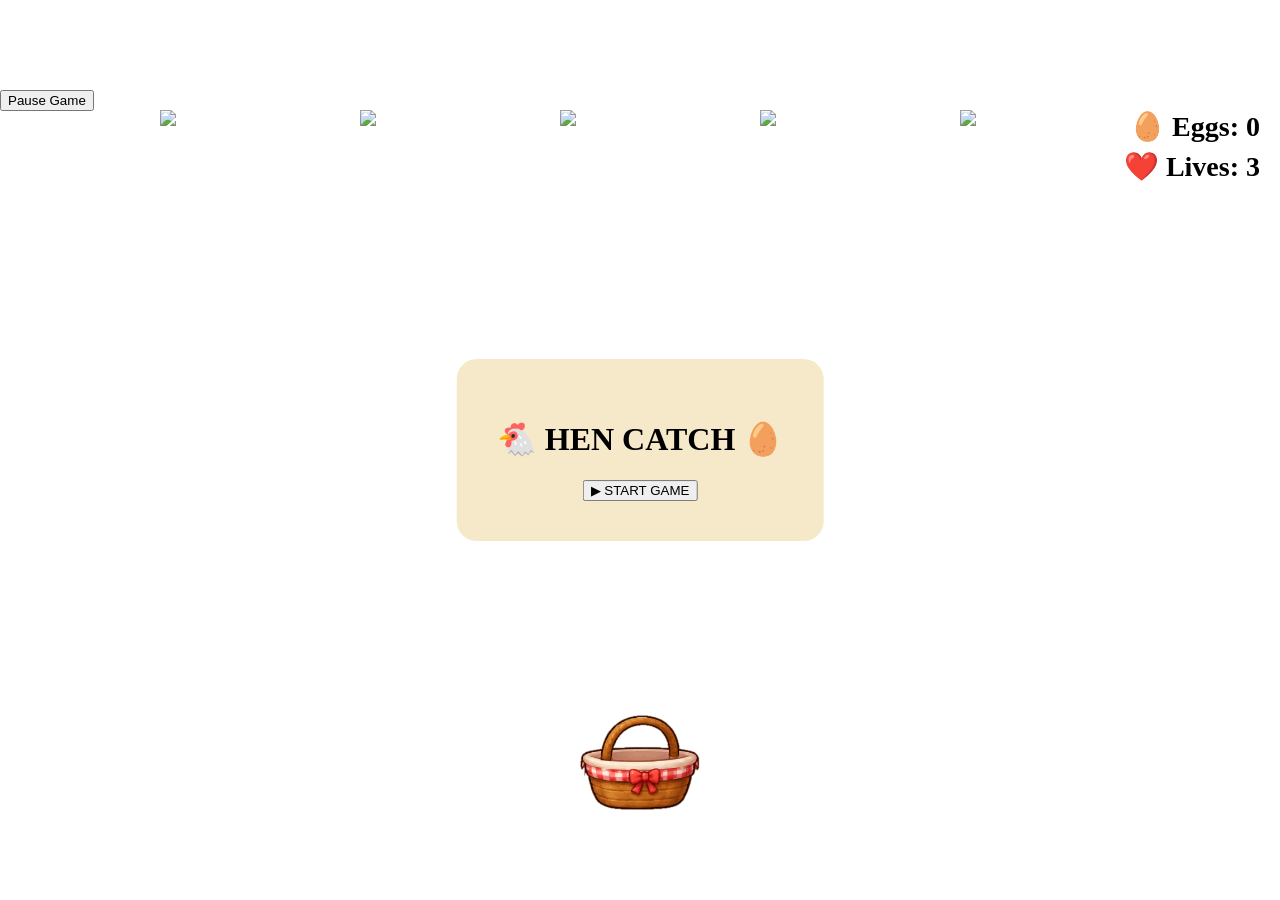
==== hengame/codes/hengame.html @ 22807453 "hengame structure" ====
<!DOCTYPE html>
<html lang='en'>
<head>
    <meta charset='utf-8'>
    <meta name='viewport' content='width=device-width, initial-scale=1'>
    <title>Hen Catch</title>
    <link rel="icon" type="image/png" href="ui/icon.png">
    <link rel='stylesheet' href='henstyle.css'>
</head>
<body>
    
    <div class="game-container">
        
        <div class="game">
            <div id="startScreen">
                <h1>🐔 HEN CATCH 🥚</h1>
                <button id="startBtn">▶ START GAME</button>
            </div>
            <img src="../assets/hen_idle/hen_idle_1.png" class="hen">
            <img src="../assets/hen_idle/hen_idle_1.png" class="hen" id="hen1">
            <img src="../assets/hen_idle/hen_idle_1.png" class="hen" id="hen2">
            <img src="../assets/hen_idle/hen_idle_1.png" class="hen" id="hen3">
            <img src="../assets/hen_idle/hen_idle_1.png" class="hen" id="hen4">

            <img id="basket" src="../assets/basket/basket_idle.png" class="Basket">
            <div id="eggCounter">🥚 Eggs: 0</div>
            <div id="eggLives">❤️ Lives: 3</div>
            <button id="Pause">Pause Game</button>
            <div id="gameOverPopup">
                <h1>GAME OVER! 💔</h1>
                <p id="finalScore">Eggs caught: 0</p>
                <button id="restartBtn">Play Again 🔄</button>
            </div>

        </div>

    
    </div>

    <script src="henscript.js"></script>
</body>
</html>
---- hengame/codes/henstyle.css ----
body {
    margin: 0;
}
 
.game-container {
    width: 100vw;
    height: 100vh;
    position: relative;
    overflow: hidden;
}

.game {
    width: 1280px;
    height: 720px;
    position: absolute;
    left: 50%;
    top: 50%;
    transform: translate(-50%, -50%);
    transform-origin: center center;
    background-image: url("../assets/background/Sunny Cartoon Chicken Yard.png");
    background-size: 100% 100%;
    background-repeat: no-repeat;
}

.hen {
    position: absolute;
    width: 100px;
    height: auto;
    left: 160px;
    top: 20px;
}


#hen1 {
    position: absolute;
    width: 100px;
    height: auto;
    left: 360px;
    top: 20px;
}

#hen2{
    position: absolute;
    width: 100px;
    height: auto;
    left: 560px;
    top: 20px;
}

#hen3 {
    position: absolute;
    width: 100px;
    height: auto;
    left: 760px;
    top: 20px;
}

#hen4 {
    position: absolute;
    width: 100px;
    height: auto;
    left: 960px;
    top: 20px;
}
.egg {
    position: absolute;
    width: 35px;
    height: auto;
    z-index: 1;
}
#basket {
    position: absolute;
    width: 120px;
    bottom: 0;
    left: 580px;
    transform: none;
    z-index: 2;
}
#eggCounter {
    position: absolute;
    top: 20px;
    right: 20px;
    font-size: 28px;
    font-weight: bold;
    color: rgb(0, 0, 0);
    z-index: 10;
}

#eggLives {
    position: absolute;
    top: 60px;
    right: 20px;
    font-size: 28px;
    font-weight: bold;
    color: rgb(0, 0, 0);
    z-index: 10;
}
#pauseBtn {
    position: absolute;
    top: 20px;
    left: 20px;
    padding: 10px 20px;
    cursor: pointer;
    z-index: 20;
}

#gameOverPopup {
    display: none;
    position: absolute;
    top: 50%;
    left: 50%;
    transform: translate(-50%, -50%);
    background: #f6e9c9;
    padding: 40px;
    border: 4px solid #966334;
    border-radius: 20px;
    text-align: center;
    z-index: 100;
}

#startScreen {
    position: absolute;
    top: 50%;
    left: 50%;
    transform: translate(-50%, -50%);
    text-align: center;
    background: #f6e9c9;
    padding: 40px;
    border-radius: 20px;
    z-index: 100;
}
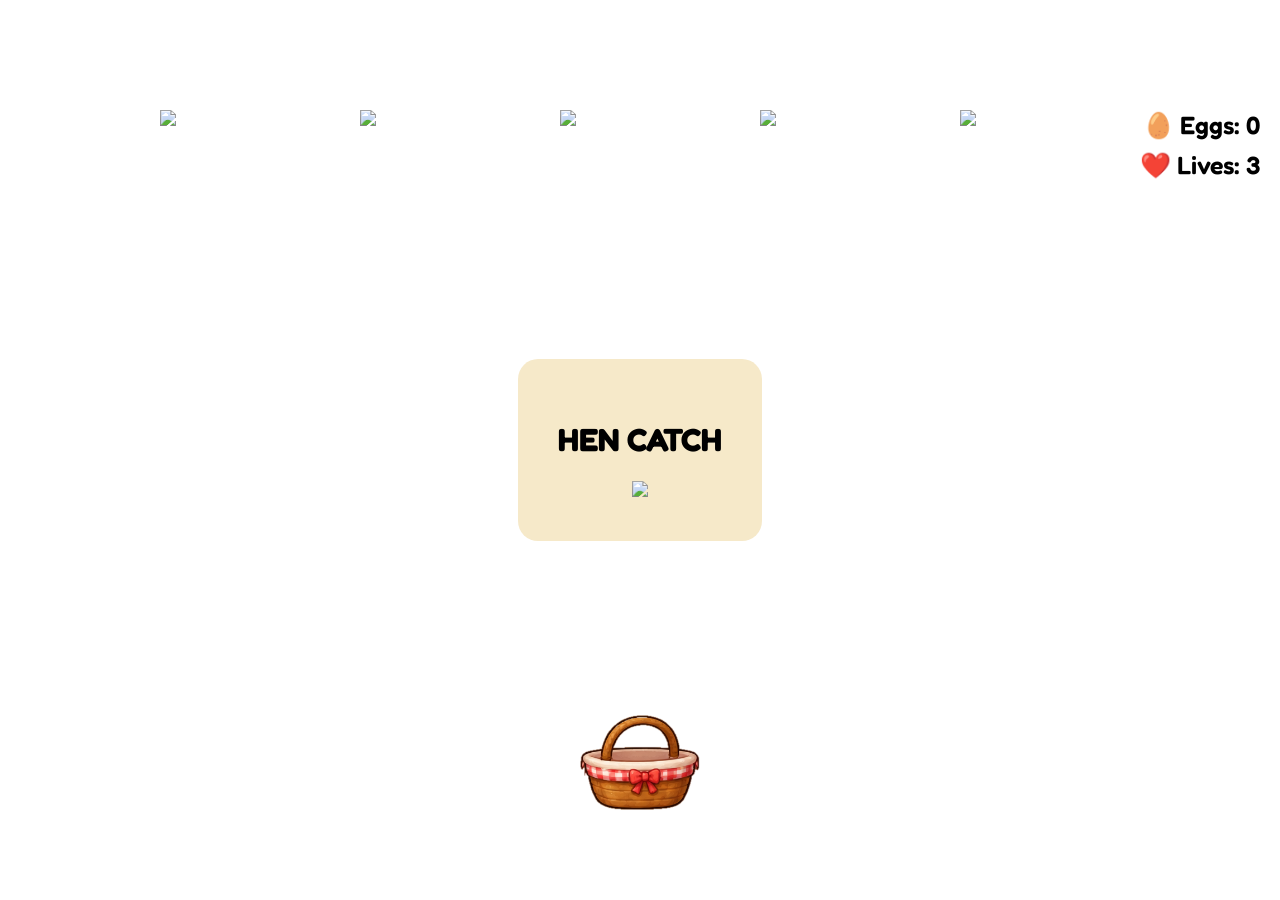
==== commit 264360a5: "buttons" ====
--- a/hengame/codes/hengame.html
+++ b/hengame/codes/hengame.html
@@ -1,20 +1,23 @@
 <!DOCTYPE html>
 <html lang='en'>
+
 <head>
     <meta charset='utf-8'>
     <meta name='viewport' content='width=device-width, initial-scale=1'>
     <title>Hen Catch</title>
     <link rel="icon" type="image/png" href="ui/icon.png">
     <link rel='stylesheet' href='henstyle.css'>
+    <link href="https://fonts.googleapis.com/css2?family=Fredoka:wght@400;500;600;700&display=swap" rel="stylesheet">
 </head>
+
 <body>
-    
+
     <div class="game-container">
-        
+
         <div class="game">
             <div id="startScreen">
-                <h1>🐔 HEN CATCH 🥚</h1>
-                <button id="startBtn">▶ START GAME</button>
+                <h1> HEN CATCH</h1>
+                <button id="startBtn"><img src="../assets/ui/play_button.png"></button>
             </div>
             <img src="../assets/hen_idle/hen_idle_1.png" class="hen">
             <img src="../assets/hen_idle/hen_idle_1.png" class="hen" id="hen1">
@@ -25,18 +28,19 @@
             <img id="basket" src="../assets/basket/basket_idle.png" class="Basket">
             <div id="eggCounter">🥚 Eggs: 0</div>
             <div id="eggLives">❤️ Lives: 3</div>
-            <button id="Pause">Pause Game</button>
+            <!--<button id="Pause">Pause Game</button>-->
             <div id="gameOverPopup">
-                <h1>GAME OVER! 💔</h1>
+                <h1><img src="../assets/ui/game_over.png" alt="Game Over"></h1>
                 <p id="finalScore">Eggs caught: 0</p>
-                <button id="restartBtn">Play Again 🔄</button>
+                <button id="restartBtn"><img src="../assets/ui/restart_button.png"></button>
             </div>
 
         </div>
 
-    
+
     </div>
 
     <script src="henscript.js"></script>
 </body>
+
 </html>
--- a/hengame/codes/henstyle.css
+++ b/hengame/codes/henstyle.css
@@ -1,7 +1,7 @@
 body {
     margin: 0;
 }
- 
+
 .game-container {
     width: 100vw;
     height: 100vh;
@@ -30,7 +30,6 @@
     top: 20px;
 }
 
-
 #hen1 {
     position: absolute;
     width: 100px;
@@ -39,7 +38,7 @@
     top: 20px;
 }
 
-#hen2{
+#hen2 {
     position: absolute;
     width: 100px;
     height: auto;
@@ -62,12 +61,14 @@
     left: 960px;
     top: 20px;
 }
+
 .egg {
     position: absolute;
     width: 35px;
     height: auto;
     z-index: 1;
 }
+
 #basket {
     position: absolute;
     width: 120px;
@@ -76,10 +77,12 @@
     transform: none;
     z-index: 2;
 }
+
 #eggCounter {
     position: absolute;
     top: 20px;
     right: 20px;
+    font-family: 'Fredoka', sans-serif;
     font-size: 28px;
     font-weight: bold;
     color: rgb(0, 0, 0);
@@ -91,17 +94,20 @@
     top: 60px;
     right: 20px;
     font-size: 28px;
+    font-family: 'Fredoka', sans-serif;
     font-weight: bold;
     color: rgb(0, 0, 0);
     z-index: 10;
 }
-#pauseBtn {
+
+#pause {
     position: absolute;
     top: 20px;
     left: 20px;
     padding: 10px 20px;
     cursor: pointer;
     z-index: 20;
+    display: none;
 }
 
 #gameOverPopup {
@@ -114,6 +120,7 @@
     padding: 40px;
     border: 4px solid #966334;
     border-radius: 20px;
+    font-family: 'Fredoka', sans-serif;
     text-align: center;
     z-index: 100;
 }
@@ -123,9 +130,36 @@
     top: 50%;
     left: 50%;
     transform: translate(-50%, -50%);
+    font-family: 'Fredoka', sans-serif;
     text-align: center;
     background: #f6e9c9;
     padding: 40px;
     border-radius: 20px;
     z-index: 100;
+}
+
+#startBtn {
+    background: none;
+    border: none;
+    padding: 0;
+    margin: 0;
+    cursor: pointer;
+    outline: none;
+}
+
+#restartBtn {
+    background: none;
+    border: none;
+    padding: 0;
+    margin: 0;
+    cursor: pointer;
+    outline: none;
+}
+
+#eggCounter,
+#eggLives,
+#finalScore {
+    font-family: 'Fredoka', sans-serif;
+    font-weight: 600;
+    font-size: 25px;
 }
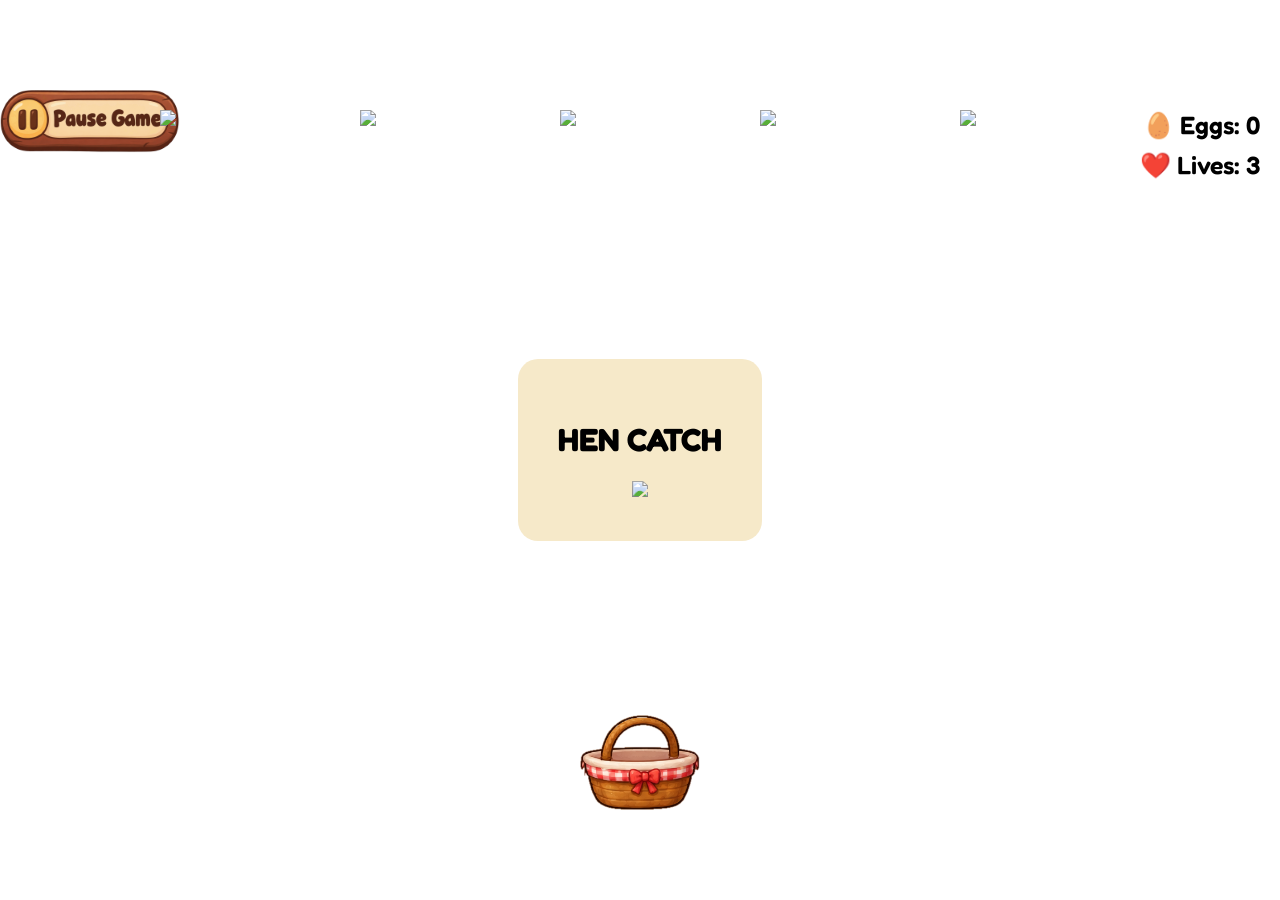
==== commit d2b0a03c: "restart button fixed" ====
--- a/hengame/codes/hengame.html
+++ b/hengame/codes/hengame.html
@@ -28,7 +28,7 @@
             <img id="basket" src="../assets/basket/basket_idle.png" class="Basket">
             <div id="eggCounter">🥚 Eggs: 0</div>
             <div id="eggLives">❤️ Lives: 3</div>
-            <!--<button id="Pause">Pause Game</button>-->
+            <button id="Pause"><img src="../assets/ui/pause_button.png" alt="Pause"></button>
             <div id="gameOverPopup">
                 <h1><img src="../assets/ui/game_over.png" alt="Game Over"></h1>
                 <p id="finalScore">Eggs caught: 0</p>
--- a/hengame/codes/henstyle.css
+++ b/hengame/codes/henstyle.css
@@ -100,14 +100,13 @@
     z-index: 10;
 }
 
-#pause {
-    position: absolute;
-    top: 20px;
-    left: 20px;
-    padding: 10px 20px;
+#Pause {
+    background: none;
+    border: none;
+    padding: 0;
+    margin: 0;
     cursor: pointer;
-    z-index: 20;
-    display: none;
+    outline: none;
 }
 
 #gameOverPopup {
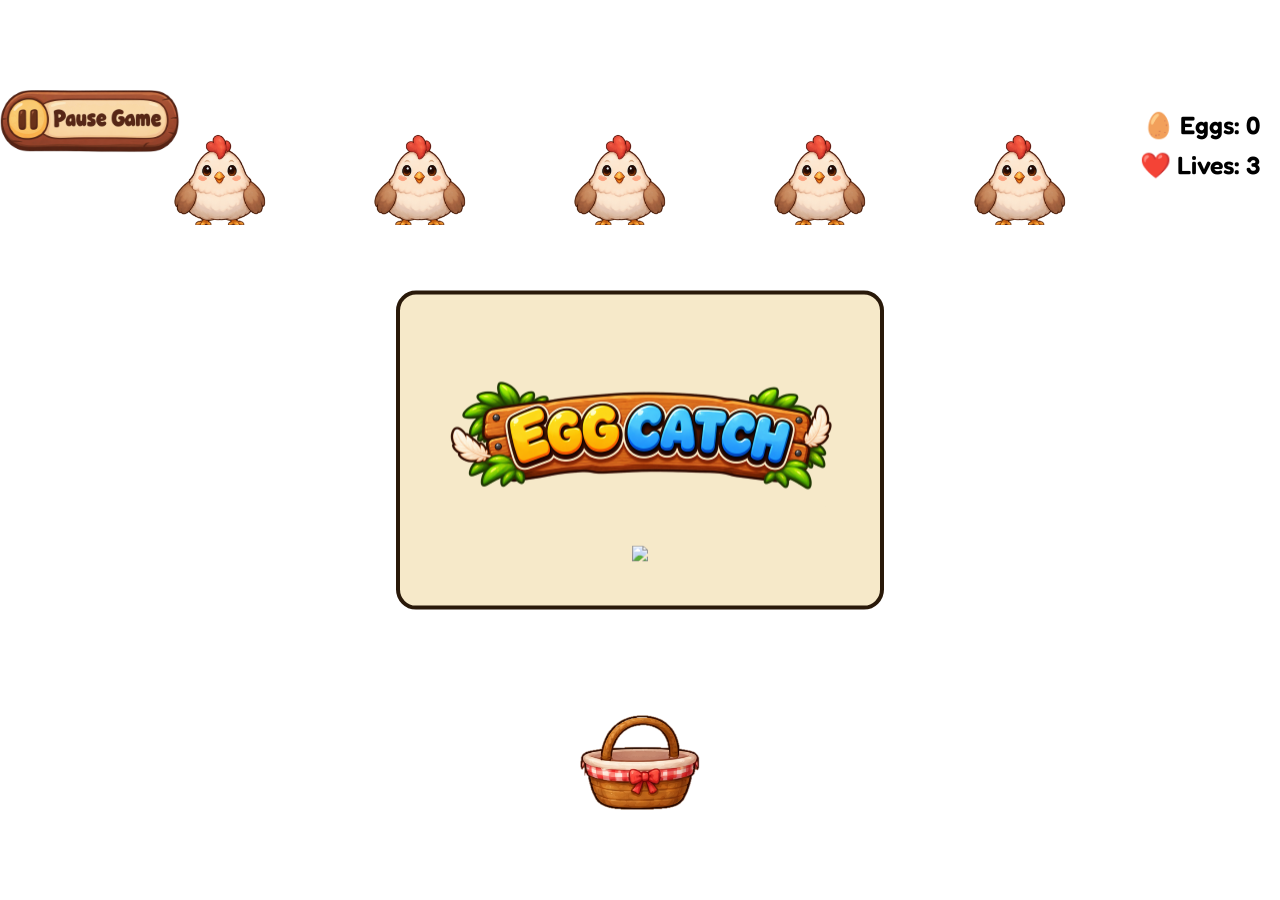
==== commit 30544e96: "poop logic" ====
--- a/hengame/codes/hengame.html
+++ b/hengame/codes/hengame.html
@@ -16,7 +16,7 @@
 
         <div class="game">
             <div id="startScreen">
-                <h1> HEN CATCH</h1>
+                <h1> <img src="../assets/ui/Egg Catch Wooden Game Banner.png" alt="Hen Catch"> </h1>
                 <button id="startBtn"><img src="../assets/ui/play_button.png"></button>
             </div>
             <img src="../assets/hen_idle/hen_idle_1.png" class="hen">
@@ -31,7 +31,7 @@
             <button id="Pause"><img src="../assets/ui/pause_button.png" alt="Pause"></button>
             <div id="gameOverPopup">
                 <h1><img src="../assets/ui/game_over.png" alt="Game Over"></h1>
-                <p id="finalScore">Eggs caught: 0</p>
+                <p id="finalScore"><img src="../assets/ui/score_panel.png" alt="Final Score"></p>
                 <button id="restartBtn"><img src="../assets/ui/restart_button.png"></button>
             </div>
 
--- a/hengame/codes/henstyle.css
+++ b/hengame/codes/henstyle.css
@@ -24,42 +24,42 @@
 
 .hen {
     position: absolute;
-    width: 100px;
+    width: 120px;
     height: auto;
     left: 160px;
-    top: 20px;
+    top: 40px;
 }
 
 #hen1 {
     position: absolute;
-    width: 100px;
+    width: 120px;
     height: auto;
     left: 360px;
-    top: 20px;
+    top: 40px;
 }
 
 #hen2 {
     position: absolute;
-    width: 100px;
+    width: 120px;
     height: auto;
     left: 560px;
-    top: 20px;
+    top: 40px;
 }
 
 #hen3 {
     position: absolute;
-    width: 100px;
+    width: 120px;
     height: auto;
     left: 760px;
-    top: 20px;
+    top: 40px;
 }
 
 #hen4 {
     position: absolute;
-    width: 100px;
+    width: 120px;
     height: auto;
     left: 960px;
-    top: 20px;
+    top: 40px;
 }
 
 .egg {
@@ -121,7 +121,7 @@
     border-radius: 20px;
     font-family: 'Fredoka', sans-serif;
     text-align: center;
-    z-index: 100;
+    z-index: 1000;
 }
 
 #startScreen {
@@ -135,7 +135,8 @@
     padding: 40px;
     border-radius: 20px;
     z-index: 100;
-}
+    border: 4px solid #291909;
+}   
 
 #startBtn {
     background: none;
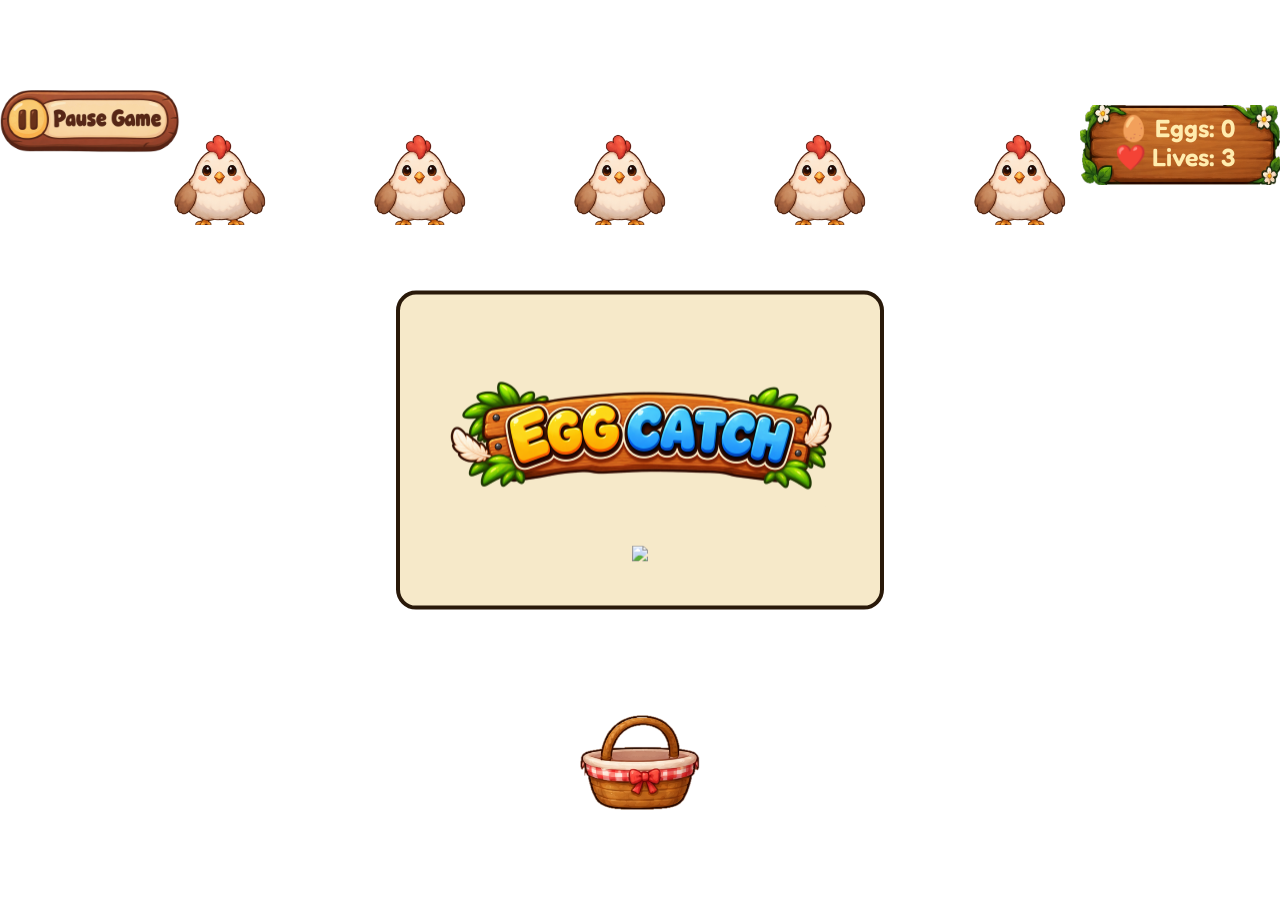
==== commit 5c496913: "final edits" ====
--- a/hengame/codes/hengame.html
+++ b/hengame/codes/hengame.html
@@ -5,9 +5,10 @@
     <meta charset='utf-8'>
     <meta name='viewport' content='width=device-width, initial-scale=1'>
     <title>Hen Catch</title>
-    <link rel="icon" type="image/png" href="ui/icon.png">
+    <link rel="icon" type="image/png" href="../assets/ui/icon.jpg">
     <link rel='stylesheet' href='henstyle.css'>
     <link href="https://fonts.googleapis.com/css2?family=Fredoka:wght@400;500;600;700&display=swap" rel="stylesheet">
+    
 </head>
 
 <body>
@@ -26,8 +27,10 @@
             <img src="../assets/hen_idle/hen_idle_1.png" class="hen" id="hen4">
 
             <img id="basket" src="../assets/basket/basket_idle.png" class="Basket">
-            <div id="eggCounter">🥚 Eggs: 0</div>
-            <div id="eggLives">❤️ Lives: 3</div>
+            <div id="scoreBoard">
+                <div id="eggCounter">🥚 Eggs: 0</div>
+                <div id="eggLives">❤️ Lives: 3</div>
+            </div>
             <button id="Pause"><img src="../assets/ui/pause_button.png" alt="Pause"></button>
             <div id="gameOverPopup">
                 <h1><img src="../assets/ui/game_over.png" alt="Game Over"></h1>
--- a/hengame/codes/henstyle.css
+++ b/hengame/codes/henstyle.css
@@ -1,3 +1,4 @@
+@import url('https://fonts.googleapis.com/css2?family=Coiny&display=swap');
 body {
     margin: 0;
 }
@@ -80,24 +81,26 @@
 
 #eggCounter {
     position: absolute;
-    top: 20px;
-    right: 20px;
-    font-family: 'Fredoka', sans-serif;
-    font-size: 28px;
+    top: 8px;
+    right: 45px;
+        font-family: 'Coiny', cursive;
+    font-size: 30px;
     font-weight: bold;
-    color: rgb(0, 0, 0);
+   color: rgb(255, 236, 174);
     z-index: 10;
 }
 
 #eggLives {
     position: absolute;
-    top: 60px;
-    right: 20px;
-    font-size: 28px;
-    font-family: 'Fredoka', sans-serif;
+    top: 37px;
+    right: 45px;
+    font-size: 30px;
+        font-family: 'Coiny', cursive;
     font-weight: bold;
-    color: rgb(0, 0, 0);
+    color: rgb(255, 236, 174);
     z-index: 10;
+
+
 }
 
 #Pause {
@@ -162,4 +165,25 @@
     font-family: 'Fredoka', sans-serif;
     font-weight: 600;
     font-size: 25px;
+}
+
+#scoreBoard {
+    position: absolute;
+    top: 15px;
+    right: 0px;
+
+    width: 200px;
+    height: 80px;
+
+    background-image: url("../assets/ui/score_panel.png");
+    background-size: 100% 100%;
+    background-repeat: no-repeat;
+
+    display: flex;
+    flex-direction: column;
+    justify-content: center;
+    align-items: center;
+    
+
+    z-index: 10;
 }
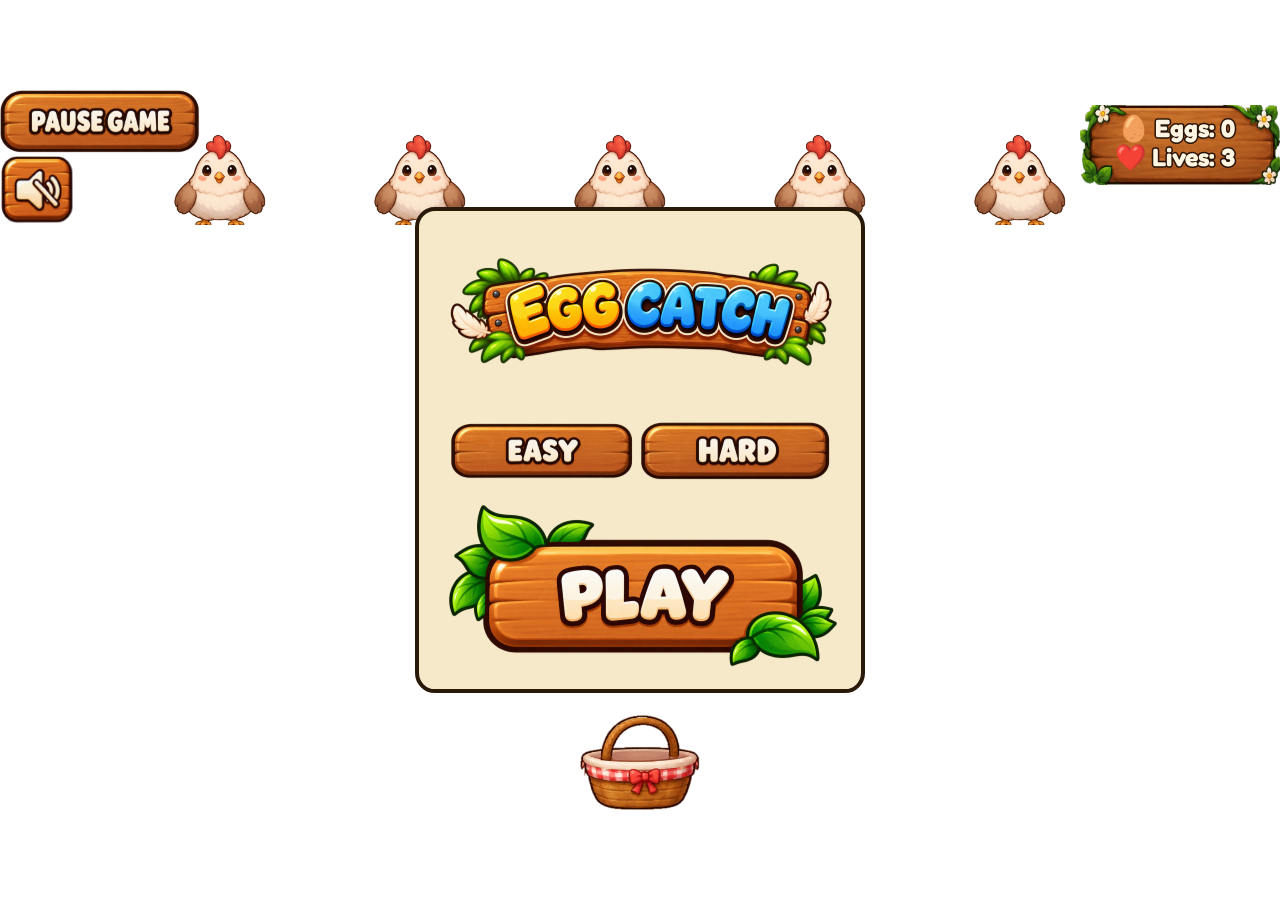
==== commit 18541979: "final edits" ====
--- a/hengame/codes/hengame.html
+++ b/hengame/codes/hengame.html
@@ -16,8 +16,13 @@
     <div class="game-container">
 
         <div class="game">
+            <button id="muteBtn"><img src="../assets/ui/mute.png" alt="Mute"></button>
             <div id="startScreen">
                 <h1> <img src="../assets/ui/Egg Catch Wooden Game Banner.png" alt="Hen Catch"> </h1>
+                <div>
+                <button id="easyBtn"><img src="../assets/ui/easy.png"></button>
+                <button id="hardBtn"><img src="../assets/ui/hard.png"></button>
+                </div>
                 <button id="startBtn"><img src="../assets/ui/play_button.png"></button>
             </div>
             <img src="../assets/hen_idle/hen_idle_1.png" class="hen">
@@ -34,7 +39,9 @@
             <button id="Pause"><img src="../assets/ui/pause_button.png" alt="Pause"></button>
             <div id="gameOverPopup">
                 <h1><img src="../assets/ui/game_over.png" alt="Game Over"></h1>
-                <p id="finalScore"><img src="../assets/ui/score_panel.png" alt="Final Score"></p>
+                <div id="finalScoreBoard">
+                    <p id="finalScore">Eggs Caught: 0</p>
+                </div>
                 <button id="restartBtn"><img src="../assets/ui/restart_button.png"></button>
             </div>
 
--- a/hengame/codes/henstyle.css
+++ b/hengame/codes/henstyle.css
@@ -86,7 +86,7 @@
         font-family: 'Coiny', cursive;
     font-size: 30px;
     font-weight: bold;
-   color: rgb(255, 236, 174);
+   color: rgb(43, 33, 0);   
     z-index: 10;
 }
 
@@ -97,7 +97,7 @@
     font-size: 30px;
         font-family: 'Coiny', cursive;
     font-weight: bold;
-    color: rgb(255, 236, 174);
+    color: rgb(36, 27, 0);
     z-index: 10;
 
 
@@ -135,21 +135,14 @@
     font-family: 'Fredoka', sans-serif;
     text-align: center;
     background: #f6e9c9;
-    padding: 40px;
     border-radius: 20px;
     z-index: 100;
     border: 4px solid #291909;
+    margin: 0;
+    width: 450px;
+    box-sizing: border-box;
 }   
 
-#startBtn {
-    background: none;
-    border: none;
-    padding: 0;
-    margin: 0;
-    cursor: pointer;
-    outline: none;
-}
-
 #restartBtn {
     background: none;
     border: none;
@@ -160,11 +153,43 @@
 }
 
 #eggCounter,
-#eggLives,
+#eggLives{
+    font-family: 'Fredoka';
+    font-size: 25px;
+
+    color: #FFF6E1; /* Creamy letters */
+
+    -webkit-text-stroke: 3px #281408; /* Solid dark brown */
+    paint-order: stroke fill;
+
+    text-shadow: none;
+
+
+}
+#finalScoreBoard {
+    width: 300px;
+    height: 117px;
+
+    background-image: url("../assets/ui/score_panel1.png");
+    background-size: 100% 100%;
+    background-repeat: no-repeat;
+
+    display: flex;
+    justify-content: center;
+    align-items: center;
+
+    margin: 15px auto;
+}
+
 #finalScore {
-    font-family: 'Fredoka', sans-serif;
-    font-weight: 600;
-    font-size: 25px;
+    font-family: 'Fredoka';
+    font-size: 35px;
+    color: #fff6e1;
+
+    -webkit-text-stroke: 4px #3b1f0e;
+    paint-order: stroke fill;
+
+    margin: 0;
 }
 
 #scoreBoard {
@@ -186,4 +211,47 @@
     
 
     z-index: 10;
+}
+
+#easyBtn {
+    background: none;
+    border: none;
+    top: 60%;
+    padding: 0;
+    margin: 0;
+    cursor: pointer;
+    outline: none;
+}
+
+#hardBtn {
+    background: none;
+    border: none;
+    top: 150px;
+    padding: 0;
+    margin: 0;
+    cursor: pointer;
+    outline: none;
+}
+
+#startBtn {
+    background: none;
+    border: none;
+    top: 150px;
+    padding: 0;
+    margin: 0;
+    cursor: pointer;
+    outline: none;
+}
+
+#muteBtn {
+    position: absolute;
+    top: 66px;
+    z-index: 20;
+    background: none;
+    border: none;
+    padding: 0;
+    margin: 0;
+    cursor: pointer;
+    outline: none;
+
 }
